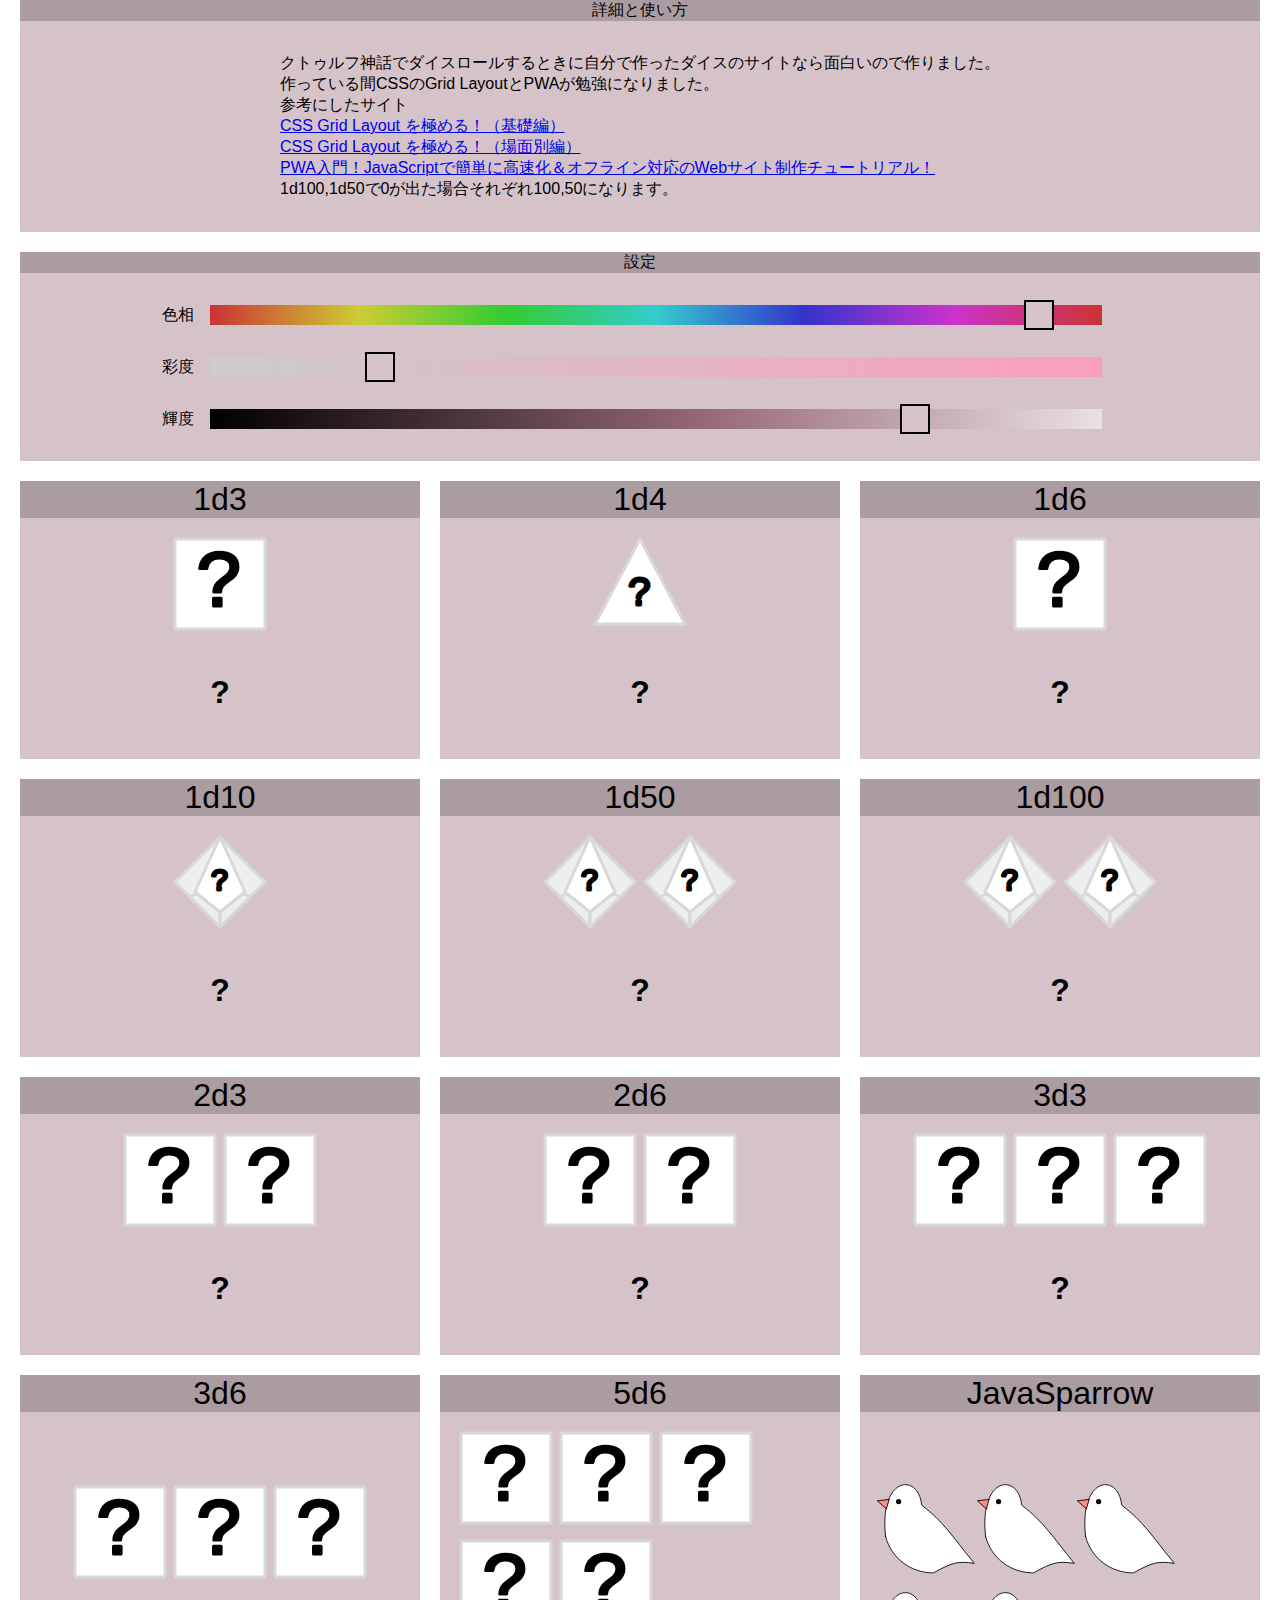
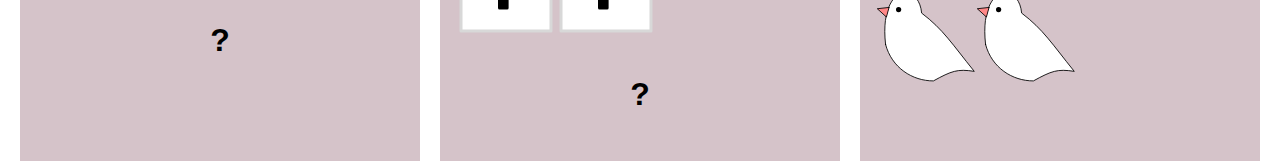
==== js/dice/index.html @ 16615338 "PWA対応Ver.1.5(テーマカラーを設定)" ====
﻿<!DOCTYPE html><html lang="ja"><head><meta charset="utf-8"><meta name="viewport" content="width=device-width,initial-scale=1"><link rel="manifest" href="./manifest.json"><meta name="mobile-web-app-capable" content="yes"><meta name="apple-mobile-web-app-capable" content="yes"><link rel="apple-touch-icon" href="./images/image192x192.png"><link rel="icon" type="image/png" href="./images/image512x512.png"><meta name="theme-color" content="#d5c3c9"><link href="./splashscreens/iphone5_splash.png" media="(device-width: 320px) and (device-height: 568px) and (-webkit-device-pixel-ratio: 2)" rel="apple-touch-startup-image" /><link href="./splashscreens/iphone6_splash.png" media="(device-width: 375px) and (device-height: 667px) and (-webkit-device-pixel-ratio: 2)" rel="apple-touch-startup-image" /><link href="./splashscreens/iphoneplus_splash.png" media="(device-width: 621px) and (device-height: 1104px) and (-webkit-device-pixel-ratio: 3)" rel="apple-touch-startup-image" /><link href="./splashscreens/iphonex_splash.png" media="(device-width: 375px) and (device-height: 812px) and (-webkit-device-pixel-ratio: 3)" rel="apple-touch-startup-image" /><link href="./splashscreens/iphonexr_splash.png" media="(device-width: 414px) and (device-height: 896px) and (-webkit-device-pixel-ratio: 2)" rel="apple-touch-startup-image" /><link href="./splashscreens/iphonexsmax_splash.png" media="(device-width: 414px) and (device-height: 896px) and (-webkit-device-pixel-ratio: 3)" rel="apple-touch-startup-image" /><link href="./splashscreens/ipad_splash.png" media="(device-width: 768px) and (device-height: 1024px) and (-webkit-device-pixel-ratio: 2)" rel="apple-touch-startup-image" /><link href="./splashscreens/ipadpro1_splash.png" media="(device-width: 834px) and (device-height: 1112px) and (-webkit-device-pixel-ratio: 2)" rel="apple-touch-startup-image" /><link href="./splashscreens/ipadpro3_splash.png" media="(device-width: 834px) and (device-height: 1194px) and (-webkit-device-pixel-ratio: 2)" rel="apple-touch-startup-image" /><link href="./splashscreens/ipadpro2_splash.png" media="(device-width: 1024px) and (device-height: 1366px) and (-webkit-device-pixel-ratio: 2)" rel="apple-touch-startup-image" /><meta name="description" content="クトゥルフ神話で自分も使っている超シンプルなダイスロールのできるサイトです。"><title>超シンプル！クトゥルフ神話に使えるダイスロールサイト</title><link rel="stylesheet" type="text/css" href="main.css"></head><body style="margin:0;font-family:'メイリオ','Meiryo','ＭＳ ゴシック','Hiragino Kaku Gothic ProN','ヒラギノ角ゴ ProN W3',sans-serif;"><div id="container"><div class="diceItem" style="grid-column:1 / -1;font-size:1rem;"><div class="diceTitle">詳細と使い方</div><div class="diceBody"><p>クトゥルフ神話でダイスロールするときに自分で作ったダイスのサイトなら面白いので作りました。<br>作っている間CSSのGrid LayoutとPWAが勉強になりました。<br>参考にしたサイト<br><a href="http://qiita.com/kura07/items/e633b35e33e43240d363">CSS Grid Layout を極める！（基礎編）</a><br><a href="http://qiita.com/kura07/items/486c19045aab8090d6d9" id="reference-467a36eae4ed433e4fc1">CSS Grid Layout を極める！（場面別編）</a><br><a href="https://paiza.hatenablog.com/entry/2018/08/29/PWA%E5%85%A5%E9%96%80%EF%BC%81JavaScript%E3%81%A7%E7%B0%A1%E5%8D%98%E3%81%AB%E9%AB%98%E9%80%9F%E5%8C%96%EF%BC%86%E3%82%AA%E3%83%95%E3%83%A9%E3%82%A4%E3%83%B3%E5%AF%BE%E5%BF%9C%E3%81%AEWeb%E3%82%B5">PWA入門！JavaScriptで簡単に高速化＆オフライン対応のWebサイト制作チュートリアル！</a><br>1d100,1d50で0が出た場合それぞれ100,50になります。</p></div></div><div class="diceItem settings" style="grid-column:1 / -1;font-size:1rem;"><div class="diceTitle">設定</div><div class="diceBody settingBody"><div class="colorset"><label for="colorHInput">色相</label><input type="range" id="colorHInput" style="background:linear-gradient(to right,hsl(0,60%,50%),hsl(60,60%,50%),hsl(120,60%,50%),hsl(180,60%,50%),hsl(240,60%,50%),hsl(300,60%,50%),hsl(360,60%,50%));" min="0" max="360"></div><div class="colorset"><label for="colorSInput">彩度</label><input type="range" id="colorSInput" min="0" max="100"></div><div class="colorset"><label for="colorLInput">輝度</label><input type="range" id="colorLInput" min="0" max="100"></div></div></div><div class="diceItem" data-range="1 to  6 / 1 to 3 * 1" data-method="add" data-name="1d3"><div class="diceTitle"></div><div class="diceBody"></div></div><div class="diceItem" data-range="1 to  4 / 1 to 4 * 1" data-method="add" data-name="1d4"><div class="diceTitle"></div><div class="diceBody"></div></div><div class="diceItem" data-range="1 to  6 / 1 to 6 * 1" data-method="add" data-name="1d6"><div class="diceTitle"></div><div class="diceBody"></div></div><div class="diceItem" data-range="0 to 20 / 0 to 9 * 1" data-method="add" data-name="1d10"><div class="diceTitle"></div><div class="diceBody"></div></div><div class="diceItem" data-range="0 to 20 / 0 to 4 * 1 + 0 to 20 / 0 to 9 * 1" data-method="dec" data-name="1d50"><div class="diceTitle"></div><div class="diceBody"></div></div><div class="diceItem" data-range="0 to 20 / 0 to 9 * 2" data-method="dec" data-name="1d100"><div class="diceTitle"></div><div class="diceBody"></div></div><div class="diceItem" data-range="1 to  6 / 1 to 3 * 2" data-method="add" data-name="2d3"><div class="diceTitle"></div><div class="diceBody"></div></div><div class="diceItem" data-range="1 to  6 / 1 to 6 * 2" data-method="add" data-name="2d6"><div class="diceTitle"></div><div class="diceBody"></div></div><div class="diceItem" data-range="1 to  6 / 1 to 3 * 3" data-method="add" data-name="3d3"><div class="diceTitle"></div><div class="diceBody"></div></div><div class="diceItem" data-range="1 to  6 / 1 to 6 * 3" data-method="add" data-name="3d6"><div class="diceTitle"></div><div class="diceBody"></div></div><div class="diceItem" data-range="1 to  6 / 1 to 6 * 5" data-method="add" data-name="5d6"><div class="diceTitle"></div><div class="diceBody"></div></div><div class="diceItem" id="diceJavaSparrow"><div class="diceTitle"></div><div class="diceBody"></div></div></div><audio id="DiceSound" preload="none" style="display:none;" src="diceAudio.mp3"></audio><script src="main.js" defer></script><script>if("serviceWorker" in navigator){navigator.serviceWorker.register("./sw.js");};</script></body></html>
---- js/dice/main.css ----
/*main_backup.css*/::-webkit-scrollbar{display:none}#container{display:grid;grid-template-columns:repeat(auto-fit,400px);grid-gap:20px;justify-content:center}svg{user-select:none;width:100px;height:100px}@media screen and (max-width:480px){#container{grid-template-columns:repeat(auto-fit,calc(100vw - 10px))}svg{width:70px;height:70px}}.diceItem{position:relative;display:flex;align-items:center;flex-direction:column;font-size:2rem;background:var(--bgcolor)}.diceTitle{width:100%;text-align:center;background:rgba(0,0,0,.2)}.diceBody{margin:auto 0 auto 0;padding:1rem}.diceResult{font-size:2rem;font-weight:700;text-align:center}.settingBody{display:flex;width:90%;align-items:stretch;flex-direction:column}.colorset{display:flex;align-items:center;justify-content:center}input[type=range]{-webkit-appearance:none;appearance:none;width:80%;height:20px;margin:1rem}input[type=range]::-webkit-slider-thumb{-webkit-appearance:none;appearance:none;width:30px;height:30px;border:2px solid #000;background:var(--bgcolor)}
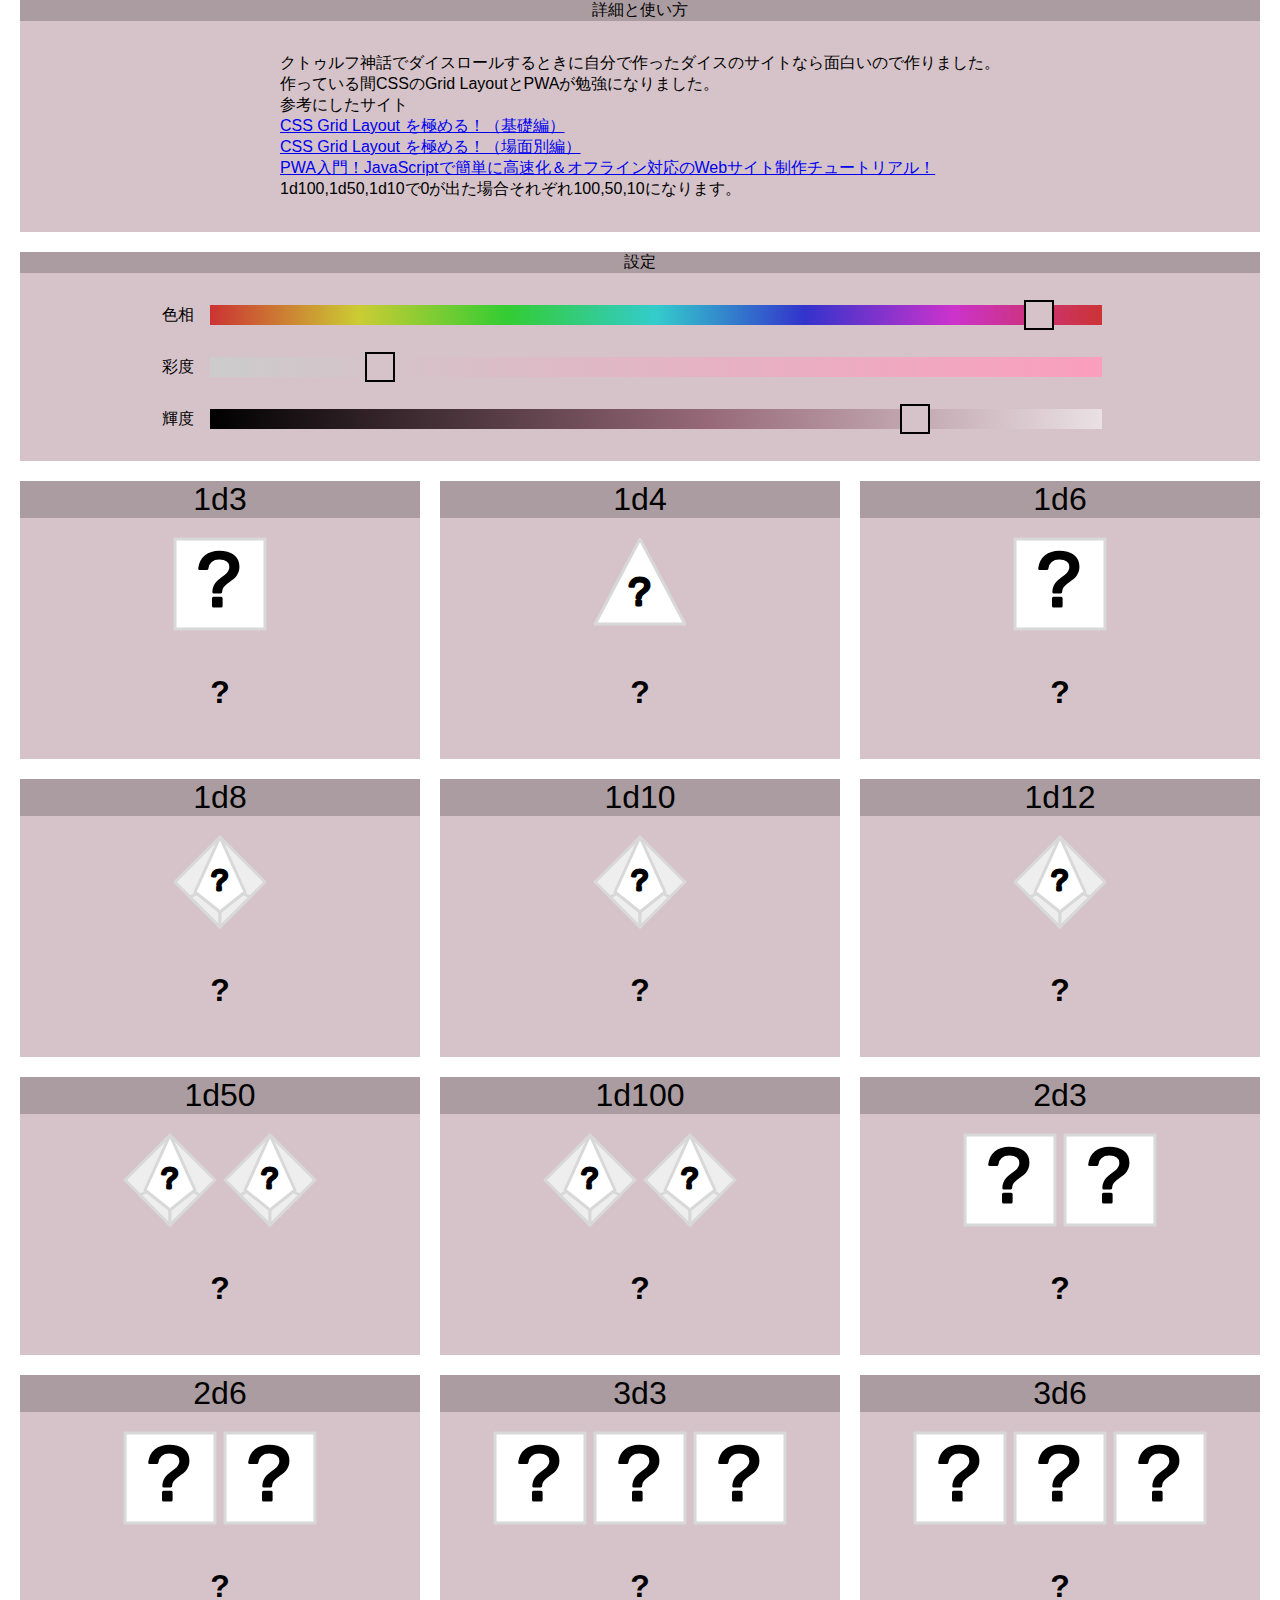
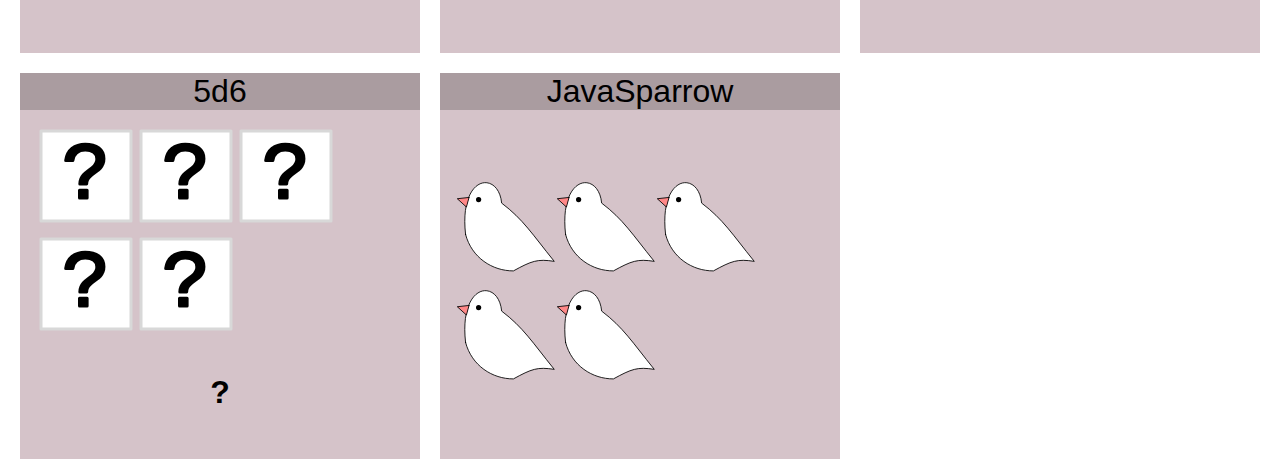
==== commit dd814d79: "PWA対応Ver.1.6(1d10を変更 1d8 1d12を追加)" ====
--- a/js/dice/index.html
+++ b/js/dice/index.html
@@ -1 +1 @@
-﻿<!DOCTYPE html><html lang="ja"><head><meta charset="utf-8"><meta name="viewport" content="width=device-width,initial-scale=1"><link rel="manifest" href="./manifest.json"><meta name="mobile-web-app-capable" content="yes"><meta name="apple-mobile-web-app-capable" content="yes"><link rel="apple-touch-icon" href="./images/image192x192.png"><link rel="icon" type="image/png" href="./images/image512x512.png"><meta name="theme-color" content="#d5c3c9"><link href="./splashscreens/iphone5_splash.png" media="(device-width: 320px) and (device-height: 568px) and (-webkit-device-pixel-ratio: 2)" rel="apple-touch-startup-image" /><link href="./splashscreens/iphone6_splash.png" media="(device-width: 375px) and (device-height: 667px) and (-webkit-device-pixel-ratio: 2)" rel="apple-touch-startup-image" /><link href="./splashscreens/iphoneplus_splash.png" media="(device-width: 621px) and (device-height: 1104px) and (-webkit-device-pixel-ratio: 3)" rel="apple-touch-startup-image" /><link href="./splashscreens/iphonex_splash.png" media="(device-width: 375px) and (device-height: 812px) and (-webkit-device-pixel-ratio: 3)" rel="apple-touch-startup-image" /><link href="./splashscreens/iphonexr_splash.png" media="(device-width: 414px) and (device-height: 896px) and (-webkit-device-pixel-ratio: 2)" rel="apple-touch-startup-image" /><link href="./splashscreens/iphonexsmax_splash.png" media="(device-width: 414px) and (device-height: 896px) and (-webkit-device-pixel-ratio: 3)" rel="apple-touch-startup-image" /><link href="./splashscreens/ipad_splash.png" media="(device-width: 768px) and (device-height: 1024px) and (-webkit-device-pixel-ratio: 2)" rel="apple-touch-startup-image" /><link href="./splashscreens/ipadpro1_splash.png" media="(device-width: 834px) and (device-height: 1112px) and (-webkit-device-pixel-ratio: 2)" rel="apple-touch-startup-image" /><link href="./splashscreens/ipadpro3_splash.png" media="(device-width: 834px) and (device-height: 1194px) and (-webkit-device-pixel-ratio: 2)" rel="apple-touch-startup-image" /><link href="./splashscreens/ipadpro2_splash.png" media="(device-width: 1024px) and (device-height: 1366px) and (-webkit-device-pixel-ratio: 2)" rel="apple-touch-startup-image" /><meta name="description" content="クトゥルフ神話で自分も使っている超シンプルなダイスロールのできるサイトです。"><title>超シンプル！クトゥルフ神話に使えるダイスロールサイト</title><link rel="stylesheet" type="text/css" href="main.css"></head><body style="margin:0;font-family:'メイリオ','Meiryo','ＭＳ ゴシック','Hiragino Kaku Gothic ProN','ヒラギノ角ゴ ProN W3',sans-serif;"><div id="container"><div class="diceItem" style="grid-column:1 / -1;font-size:1rem;"><div class="diceTitle">詳細と使い方</div><div class="diceBody"><p>クトゥルフ神話でダイスロールするときに自分で作ったダイスのサイトなら面白いので作りました。<br>作っている間CSSのGrid LayoutとPWAが勉強になりました。<br>参考にしたサイト<br><a href="http://qiita.com/kura07/items/e633b35e33e43240d363">CSS Grid Layout を極める！（基礎編）</a><br><a href="http://qiita.com/kura07/items/486c19045aab8090d6d9" id="reference-467a36eae4ed433e4fc1">CSS Grid Layout を極める！（場面別編）</a><br><a href="https://paiza.hatenablog.com/entry/2018/08/29/PWA%E5%85%A5%E9%96%80%EF%BC%81JavaScript%E3%81%A7%E7%B0%A1%E5%8D%98%E3%81%AB%E9%AB%98%E9%80%9F%E5%8C%96%EF%BC%86%E3%82%AA%E3%83%95%E3%83%A9%E3%82%A4%E3%83%B3%E5%AF%BE%E5%BF%9C%E3%81%AEWeb%E3%82%B5">PWA入門！JavaScriptで簡単に高速化＆オフライン対応のWebサイト制作チュートリアル！</a><br>1d100,1d50で0が出た場合それぞれ100,50になります。</p></div></div><div class="diceItem settings" style="grid-column:1 / -1;font-size:1rem;"><div class="diceTitle">設定</div><div class="diceBody settingBody"><div class="colorset"><label for="colorHInput">色相</label><input type="range" id="colorHInput" style="background:linear-gradient(to right,hsl(0,60%,50%),hsl(60,60%,50%),hsl(120,60%,50%),hsl(180,60%,50%),hsl(240,60%,50%),hsl(300,60%,50%),hsl(360,60%,50%));" min="0" max="360"></div><div class="colorset"><label for="colorSInput">彩度</label><input type="range" id="colorSInput" min="0" max="100"></div><div class="colorset"><label for="colorLInput">輝度</label><input type="range" id="colorLInput" min="0" max="100"></div></div></div><div class="diceItem" data-range="1 to  6 / 1 to 3 * 1" data-method="add" data-name="1d3"><div class="diceTitle"></div><div class="diceBody"></div></div><div class="diceItem" data-range="1 to  4 / 1 to 4 * 1" data-method="add" data-name="1d4"><div class="diceTitle"></div><div class="diceBody"></div></div><div class="diceItem" data-range="1 to  6 / 1 to 6 * 1" data-method="add" data-name="1d6"><div class="diceTitle"></div><div class="diceBody"></div></div><div class="diceItem" data-range="0 to 20 / 0 to 9 * 1" data-method="add" data-name="1d10"><div class="diceTitle"></div><div class="diceBody"></div></div><div class="diceItem" data-range="0 to 20 / 0 to 4 * 1 + 0 to 20 / 0 to 9 * 1" data-method="dec" data-name="1d50"><div class="diceTitle"></div><div class="diceBody"></div></div><div class="diceItem" data-range="0 to 20 / 0 to 9 * 2" data-method="dec" data-name="1d100"><div class="diceTitle"></div><div class="diceBody"></div></div><div class="diceItem" data-range="1 to  6 / 1 to 3 * 2" data-method="add" data-name="2d3"><div class="diceTitle"></div><div class="diceBody"></div></div><div class="diceItem" data-range="1 to  6 / 1 to 6 * 2" data-method="add" data-name="2d6"><div class="diceTitle"></div><div class="diceBody"></div></div><div class="diceItem" data-range="1 to  6 / 1 to 3 * 3" data-method="add" data-name="3d3"><div class="diceTitle"></div><div class="diceBody"></div></div><div class="diceItem" data-range="1 to  6 / 1 to 6 * 3" data-method="add" data-name="3d6"><div class="diceTitle"></div><div class="diceBody"></div></div><div class="diceItem" data-range="1 to  6 / 1 to 6 * 5" data-method="add" data-name="5d6"><div class="diceTitle"></div><div class="diceBody"></div></div><div class="diceItem" id="diceJavaSparrow"><div class="diceTitle"></div><div class="diceBody"></div></div></div><audio id="DiceSound" preload="none" style="display:none;" src="diceAudio.mp3"></audio><script src="main.js" defer></script><script>if("serviceWorker" in navigator){navigator.serviceWorker.register("./sw.js");};</script></body></html>+﻿<!DOCTYPE html><html lang="ja"><head><meta charset="utf-8"><meta name="viewport" content="width=device-width,initial-scale=1"><link rel="manifest" href="./manifest.json"><meta name="mobile-web-app-capable" content="yes"><meta name="apple-mobile-web-app-capable" content="yes"><link rel="apple-touch-icon" href="./images/image192x192.png"><link rel="icon" type="image/png" href="./images/image512x512.png"><meta name="theme-color" content="#d5c3c9"><link href="./splashscreens/iphone5_splash.png" media="(device-width: 320px) and (device-height: 568px) and (-webkit-device-pixel-ratio: 2)" rel="apple-touch-startup-image" /><link href="./splashscreens/iphone6_splash.png" media="(device-width: 375px) and (device-height: 667px) and (-webkit-device-pixel-ratio: 2)" rel="apple-touch-startup-image" /><link href="./splashscreens/iphoneplus_splash.png" media="(device-width: 621px) and (device-height: 1104px) and (-webkit-device-pixel-ratio: 3)" rel="apple-touch-startup-image" /><link href="./splashscreens/iphonex_splash.png" media="(device-width: 375px) and (device-height: 812px) and (-webkit-device-pixel-ratio: 3)" rel="apple-touch-startup-image" /><link href="./splashscreens/iphonexr_splash.png" media="(device-width: 414px) and (device-height: 896px) and (-webkit-device-pixel-ratio: 2)" rel="apple-touch-startup-image" /><link href="./splashscreens/iphonexsmax_splash.png" media="(device-width: 414px) and (device-height: 896px) and (-webkit-device-pixel-ratio: 3)" rel="apple-touch-startup-image" /><link href="./splashscreens/ipad_splash.png" media="(device-width: 768px) and (device-height: 1024px) and (-webkit-device-pixel-ratio: 2)" rel="apple-touch-startup-image" /><link href="./splashscreens/ipadpro1_splash.png" media="(device-width: 834px) and (device-height: 1112px) and (-webkit-device-pixel-ratio: 2)" rel="apple-touch-startup-image" /><link href="./splashscreens/ipadpro3_splash.png" media="(device-width: 834px) and (device-height: 1194px) and (-webkit-device-pixel-ratio: 2)" rel="apple-touch-startup-image" /><link href="./splashscreens/ipadpro2_splash.png" media="(device-width: 1024px) and (device-height: 1366px) and (-webkit-device-pixel-ratio: 2)" rel="apple-touch-startup-image" /><meta name="description" content="クトゥルフ神話で自分も使っている超シンプルなダイスロールのできるサイトです。"><title>超シンプル！クトゥルフ神話に使えるダイスロールサイト</title><link rel="stylesheet" type="text/css" href="main.css"></head><body style="margin:0;font-family:'メイリオ','Meiryo','ＭＳ ゴシック','Hiragino Kaku Gothic ProN','ヒラギノ角ゴ ProN W3',sans-serif;"><div id="container"><div class="diceItem" style="grid-column:1 / -1;font-size:1rem;"><div class="diceTitle">詳細と使い方</div><div class="diceBody"><p>クトゥルフ神話でダイスロールするときに自分で作ったダイスのサイトなら面白いので作りました。<br>作っている間CSSのGrid LayoutとPWAが勉強になりました。<br>参考にしたサイト<br><a href="http://qiita.com/kura07/items/e633b35e33e43240d363">CSS Grid Layout を極める！（基礎編）</a><br><a href="http://qiita.com/kura07/items/486c19045aab8090d6d9" id="reference-467a36eae4ed433e4fc1">CSS Grid Layout を極める！（場面別編）</a><br><a href="https://paiza.hatenablog.com/entry/2018/08/29/PWA%E5%85%A5%E9%96%80%EF%BC%81JavaScript%E3%81%A7%E7%B0%A1%E5%8D%98%E3%81%AB%E9%AB%98%E9%80%9F%E5%8C%96%EF%BC%86%E3%82%AA%E3%83%95%E3%83%A9%E3%82%A4%E3%83%B3%E5%AF%BE%E5%BF%9C%E3%81%AEWeb%E3%82%B5">PWA入門！JavaScriptで簡単に高速化＆オフライン対応のWebサイト制作チュートリアル！</a><br>1d100,1d50,1d10で0が出た場合それぞれ100,50,10になります。</p></div></div><div class="diceItem settings" style="grid-column:1 / -1;font-size:1rem;"><div class="diceTitle">設定</div><div class="diceBody settingBody"><div class="colorset"><label for="colorHInput">色相</label><input type="range" id="colorHInput" style="background:linear-gradient(to right,hsl(0,60%,50%),hsl(60,60%,50%),hsl(120,60%,50%),hsl(180,60%,50%),hsl(240,60%,50%),hsl(300,60%,50%),hsl(360,60%,50%));" min="0" max="360"></div><div class="colorset"><label for="colorSInput">彩度</label><input type="range" id="colorSInput" min="0" max="100"></div><div class="colorset"><label for="colorLInput">輝度</label><input type="range" id="colorLInput" min="0" max="100"></div></div></div><div class="diceItem" data-range="1 to  6 / 1 to 3 * 1" data-method="add" data-name="1d3"><div class="diceTitle"></div><div class="diceBody"></div></div><div class="diceItem" data-range="1 to  4 / 1 to 4 * 1" data-method="add" data-name="1d4"><div class="diceTitle"></div><div class="diceBody"></div></div><div class="diceItem" data-range="1 to  6 / 1 to 6 * 1" data-method="add" data-name="1d6"><div class="diceTitle"></div><div class="diceBody"></div></div><div class="diceItem" data-range="0 to 20 / 1 to 8 * 1" data-method="add" data-name="1d8"><div class="diceTitle"></div><div class="diceBody"></div></div><div class="diceItem" data-range="0 to 20 / 0 to 9 * 1" data-method="dec" data-name="1d10"><div class="diceTitle"></div><div class="diceBody"></div></div><div class="diceItem" data-range="0 to 20 / 1 to 12 * 1" data-method="add" data-name="1d12"><div class="diceTitle"></div><div class="diceBody"></div></div><div class="diceItem" data-range="0 to 20 / 0 to 4 * 1 + 0 to 20 / 0 to 9 * 1" data-method="dec" data-name="1d50"><div class="diceTitle"></div><div class="diceBody"></div></div><div class="diceItem" data-range="0 to 20 / 0 to 9 * 2" data-method="dec" data-name="1d100"><div class="diceTitle"></div><div class="diceBody"></div></div><div class="diceItem" data-range="1 to  6 / 1 to 3 * 2" data-method="add" data-name="2d3"><div class="diceTitle"></div><div class="diceBody"></div></div><div class="diceItem" data-range="1 to  6 / 1 to 6 * 2" data-method="add" data-name="2d6"><div class="diceTitle"></div><div class="diceBody"></div></div><div class="diceItem" data-range="1 to  6 / 1 to 3 * 3" data-method="add" data-name="3d3"><div class="diceTitle"></div><div class="diceBody"></div></div><div class="diceItem" data-range="1 to  6 / 1 to 6 * 3" data-method="add" data-name="3d6"><div class="diceTitle"></div><div class="diceBody"></div></div><div class="diceItem" data-range="1 to  6 / 1 to 6 * 5" data-method="add" data-name="5d6"><div class="diceTitle"></div><div class="diceBody"></div></div><div class="diceItem" id="diceJavaSparrow"><div class="diceTitle"></div><div class="diceBody"></div></div></div><audio id="DiceSound" preload="none" style="display:none;" src="diceAudio.mp3"></audio><script src="main.js" defer></script><script>if("serviceWorker" in navigator){navigator.serviceWorker.register("./sw.js");};</script></body></html>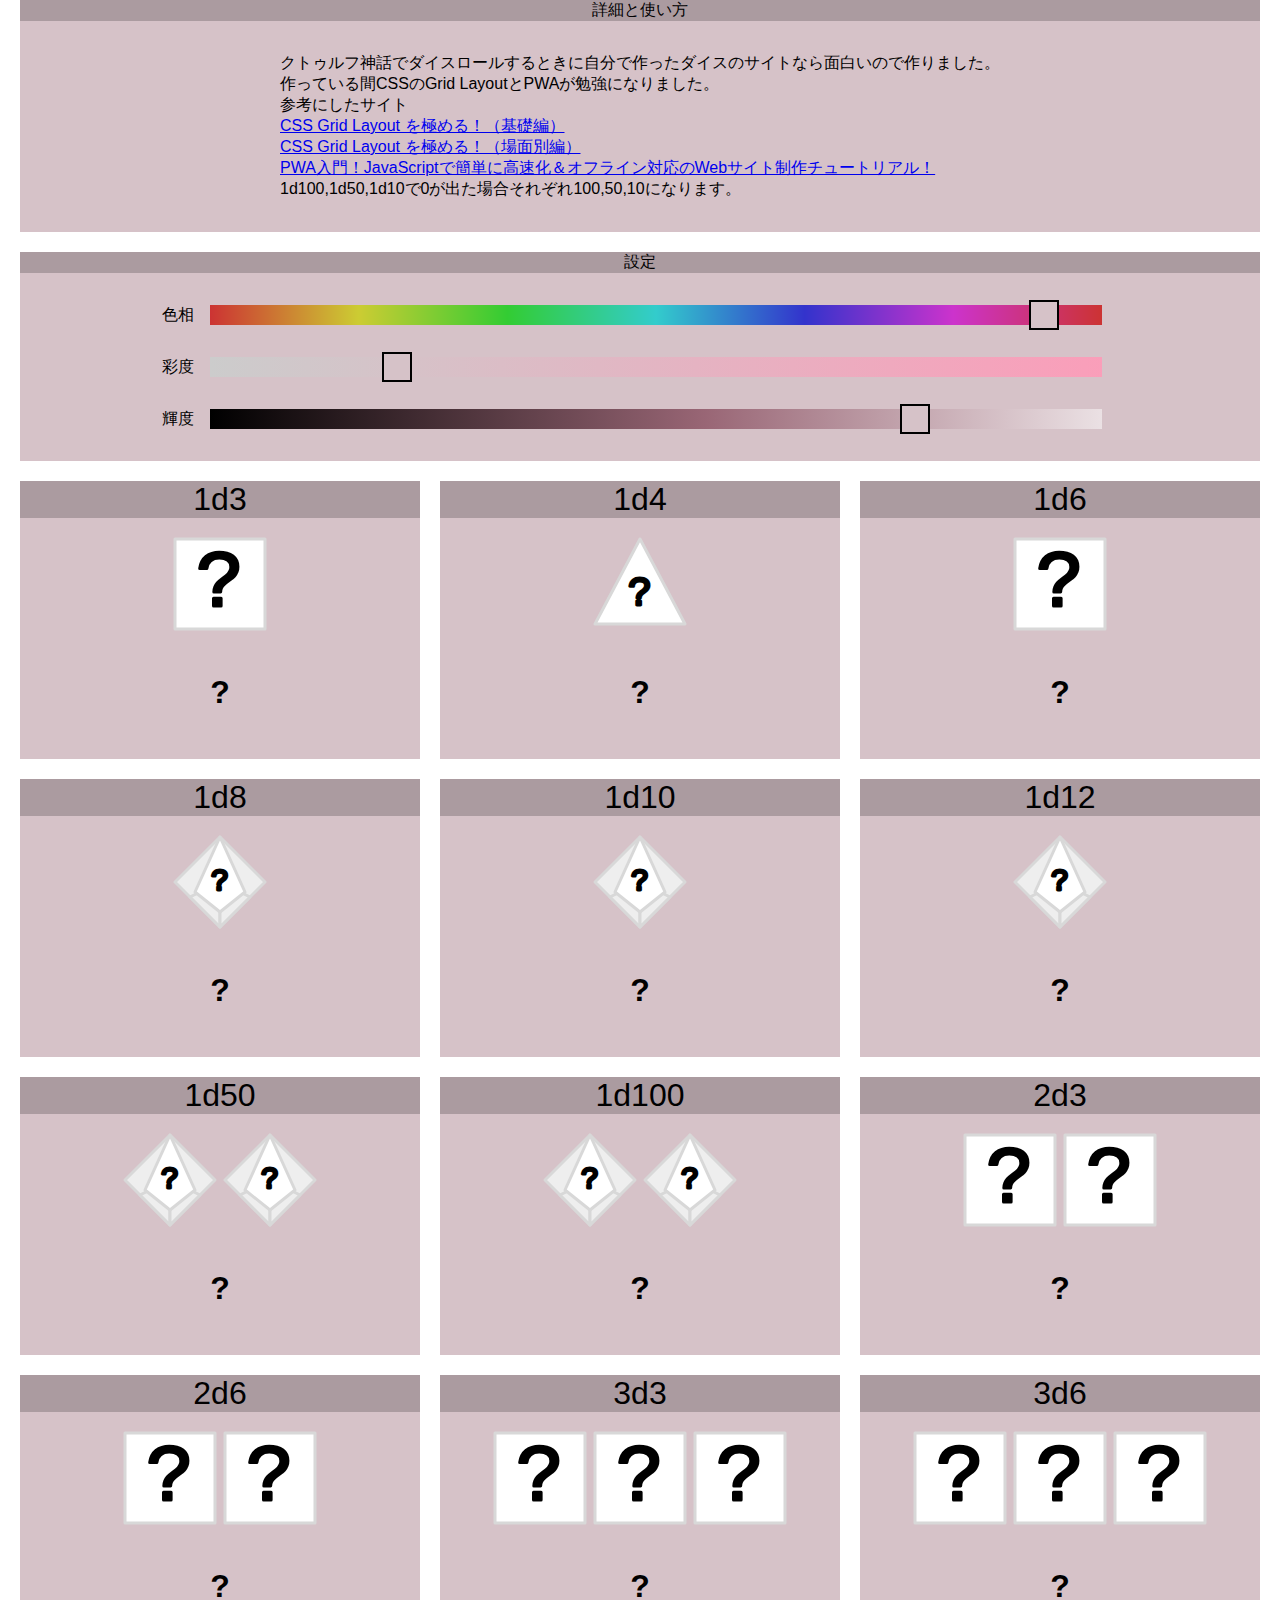
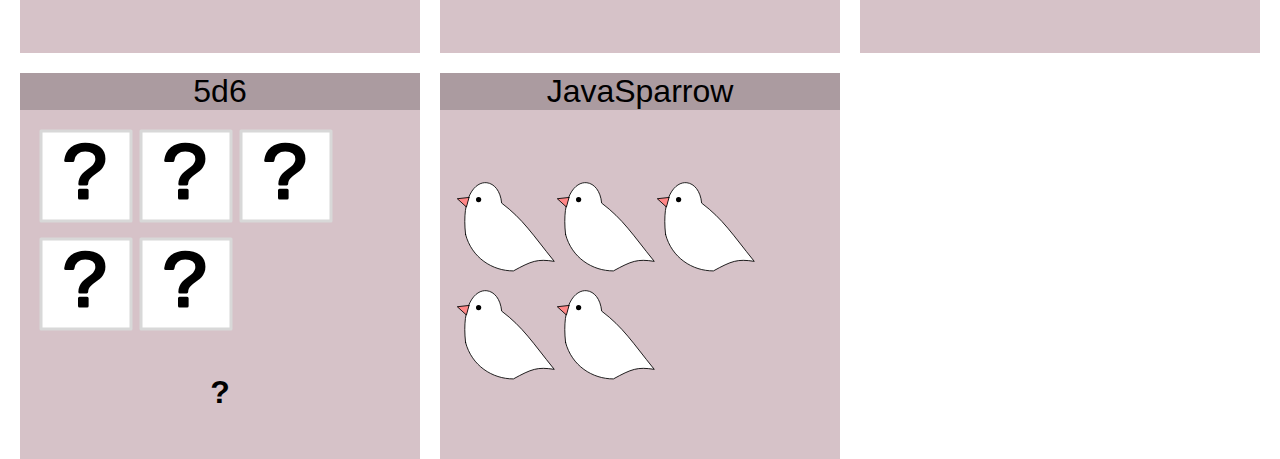
==== commit faf53069: "steps" ====
--- a/js/dice/index.html
+++ b/js/dice/index.html
@@ -1 +1 @@
-﻿<!DOCTYPE html><html lang="ja"><head><meta charset="utf-8"><meta name="viewport" content="width=device-width,initial-scale=1"><link rel="manifest" href="./manifest.json"><meta name="mobile-web-app-capable" content="yes"><meta name="apple-mobile-web-app-capable" content="yes"><link rel="apple-touch-icon" href="./images/image192x192.png"><link rel="icon" type="image/png" href="./images/image512x512.png"><meta name="theme-color" content="#d5c3c9"><link href="./splashscreens/iphone5_splash.png" media="(device-width: 320px) and (device-height: 568px) and (-webkit-device-pixel-ratio: 2)" rel="apple-touch-startup-image" /><link href="./splashscreens/iphone6_splash.png" media="(device-width: 375px) and (device-height: 667px) and (-webkit-device-pixel-ratio: 2)" rel="apple-touch-startup-image" /><link href="./splashscreens/iphoneplus_splash.png" media="(device-width: 621px) and (device-height: 1104px) and (-webkit-device-pixel-ratio: 3)" rel="apple-touch-startup-image" /><link href="./splashscreens/iphonex_splash.png" media="(device-width: 375px) and (device-height: 812px) and (-webkit-device-pixel-ratio: 3)" rel="apple-touch-startup-image" /><link href="./splashscreens/iphonexr_splash.png" media="(device-width: 414px) and (device-height: 896px) and (-webkit-device-pixel-ratio: 2)" rel="apple-touch-startup-image" /><link href="./splashscreens/iphonexsmax_splash.png" media="(device-width: 414px) and (device-height: 896px) and (-webkit-device-pixel-ratio: 3)" rel="apple-touch-startup-image" /><link href="./splashscreens/ipad_splash.png" media="(device-width: 768px) and (device-height: 1024px) and (-webkit-device-pixel-ratio: 2)" rel="apple-touch-startup-image" /><link href="./splashscreens/ipadpro1_splash.png" media="(device-width: 834px) and (device-height: 1112px) and (-webkit-device-pixel-ratio: 2)" rel="apple-touch-startup-image" /><link href="./splashscreens/ipadpro3_splash.png" media="(device-width: 834px) and (device-height: 1194px) and (-webkit-device-pixel-ratio: 2)" rel="apple-touch-startup-image" /><link href="./splashscreens/ipadpro2_splash.png" media="(device-width: 1024px) and (device-height: 1366px) and (-webkit-device-pixel-ratio: 2)" rel="apple-touch-startup-image" /><meta name="description" content="クトゥルフ神話で自分も使っている超シンプルなダイスロールのできるサイトです。"><title>超シンプル！クトゥルフ神話に使えるダイスロールサイト</title><link rel="stylesheet" type="text/css" href="main.css"></head><body style="margin:0;font-family:'メイリオ','Meiryo','ＭＳ ゴシック','Hiragino Kaku Gothic ProN','ヒラギノ角ゴ ProN W3',sans-serif;"><div id="container"><div class="diceItem" style="grid-column:1 / -1;font-size:1rem;"><div class="diceTitle">詳細と使い方</div><div class="diceBody"><p>クトゥルフ神話でダイスロールするときに自分で作ったダイスのサイトなら面白いので作りました。<br>作っている間CSSのGrid LayoutとPWAが勉強になりました。<br>参考にしたサイト<br><a href="http://qiita.com/kura07/items/e633b35e33e43240d363">CSS Grid Layout を極める！（基礎編）</a><br><a href="http://qiita.com/kura07/items/486c19045aab8090d6d9" id="reference-467a36eae4ed433e4fc1">CSS Grid Layout を極める！（場面別編）</a><br><a href="https://paiza.hatenablog.com/entry/2018/08/29/PWA%E5%85%A5%E9%96%80%EF%BC%81JavaScript%E3%81%A7%E7%B0%A1%E5%8D%98%E3%81%AB%E9%AB%98%E9%80%9F%E5%8C%96%EF%BC%86%E3%82%AA%E3%83%95%E3%83%A9%E3%82%A4%E3%83%B3%E5%AF%BE%E5%BF%9C%E3%81%AEWeb%E3%82%B5">PWA入門！JavaScriptで簡単に高速化＆オフライン対応のWebサイト制作チュートリアル！</a><br>1d100,1d50,1d10で0が出た場合それぞれ100,50,10になります。</p></div></div><div class="diceItem settings" style="grid-column:1 / -1;font-size:1rem;"><div class="diceTitle">設定</div><div class="diceBody settingBody"><div class="colorset"><label for="colorHInput">色相</label><input type="range" id="colorHInput" style="background:linear-gradient(to right,hsl(0,60%,50%),hsl(60,60%,50%),hsl(120,60%,50%),hsl(180,60%,50%),hsl(240,60%,50%),hsl(300,60%,50%),hsl(360,60%,50%));" min="0" max="360"></div><div class="colorset"><label for="colorSInput">彩度</label><input type="range" id="colorSInput" min="0" max="100"></div><div class="colorset"><label for="colorLInput">輝度</label><input type="range" id="colorLInput" min="0" max="100"></div></div></div><div class="diceItem" data-range="1 to  6 / 1 to 3 * 1" data-method="add" data-name="1d3"><div class="diceTitle"></div><div class="diceBody"></div></div><div class="diceItem" data-range="1 to  4 / 1 to 4 * 1" data-method="add" data-name="1d4"><div class="diceTitle"></div><div class="diceBody"></div></div><div class="diceItem" data-range="1 to  6 / 1 to 6 * 1" data-method="add" data-name="1d6"><div class="diceTitle"></div><div class="diceBody"></div></div><div class="diceItem" data-range="0 to 20 / 1 to 8 * 1" data-method="add" data-name="1d8"><div class="diceTitle"></div><div class="diceBody"></div></div><div class="diceItem" data-range="0 to 20 / 0 to 9 * 1" data-method="dec" data-name="1d10"><div class="diceTitle"></div><div class="diceBody"></div></div><div class="diceItem" data-range="0 to 20 / 1 to 12 * 1" data-method="add" data-name="1d12"><div class="diceTitle"></div><div class="diceBody"></div></div><div class="diceItem" data-range="0 to 20 / 0 to 4 * 1 + 0 to 20 / 0 to 9 * 1" data-method="dec" data-name="1d50"><div class="diceTitle"></div><div class="diceBody"></div></div><div class="diceItem" data-range="0 to 20 / 0 to 9 * 2" data-method="dec" data-name="1d100"><div class="diceTitle"></div><div class="diceBody"></div></div><div class="diceItem" data-range="1 to  6 / 1 to 3 * 2" data-method="add" data-name="2d3"><div class="diceTitle"></div><div class="diceBody"></div></div><div class="diceItem" data-range="1 to  6 / 1 to 6 * 2" data-method="add" data-name="2d6"><div class="diceTitle"></div><div class="diceBody"></div></div><div class="diceItem" data-range="1 to  6 / 1 to 3 * 3" data-method="add" data-name="3d3"><div class="diceTitle"></div><div class="diceBody"></div></div><div class="diceItem" data-range="1 to  6 / 1 to 6 * 3" data-method="add" data-name="3d6"><div class="diceTitle"></div><div class="diceBody"></div></div><div class="diceItem" data-range="1 to  6 / 1 to 6 * 5" data-method="add" data-name="5d6"><div class="diceTitle"></div><div class="diceBody"></div></div><div class="diceItem" id="diceJavaSparrow"><div class="diceTitle"></div><div class="diceBody"></div></div></div><audio id="DiceSound" preload="none" style="display:none;" src="diceAudio.mp3"></audio><script src="main.js" defer></script><script>if("serviceWorker" in navigator){navigator.serviceWorker.register("./sw.js");};</script></body></html>+﻿<!DOCTYPE html><html lang="ja"><head><meta charset="utf-8"><meta name="viewport" content="width=device-width,initial-scale=1"><title>超シンプル！クトゥルフ神話に使えるダイスロールサイト</title><link rel="stylesheet" href="main.css"><script src="main.js" defer></script><link rel="manifest" href="./manifest.json"><meta name="mobile-web-app-capable" content="yes"><meta name="apple-mobile-web-app-capable" content="yes"><link rel="apple-touch-icon" href="./images/image192x192.png"><link rel="icon" type="image/png" href="./images/image512x512.png"><meta name="theme-color" content="#d5c3c9"><link href="./splashscreens/iphone5_splash.png" media="(device-width: 320px) and (device-height: 568px) and (-webkit-device-pixel-ratio: 2)" rel="apple-touch-startup-image" /><link href="./splashscreens/iphone6_splash.png" media="(device-width: 375px) and (device-height: 667px) and (-webkit-device-pixel-ratio: 2)" rel="apple-touch-startup-image" /><link href="./splashscreens/iphoneplus_splash.png" media="(device-width: 621px) and (device-height: 1104px) and (-webkit-device-pixel-ratio: 3)" rel="apple-touch-startup-image" /><link href="./splashscreens/iphonex_splash.png" media="(device-width: 375px) and (device-height: 812px) and (-webkit-device-pixel-ratio: 3)" rel="apple-touch-startup-image" /><link href="./splashscreens/iphonexr_splash.png" media="(device-width: 414px) and (device-height: 896px) and (-webkit-device-pixel-ratio: 2)" rel="apple-touch-startup-image" /><link href="./splashscreens/iphonexsmax_splash.png" media="(device-width: 414px) and (device-height: 896px) and (-webkit-device-pixel-ratio: 3)" rel="apple-touch-startup-image" /><link href="./splashscreens/ipad_splash.png" media="(device-width: 768px) and (device-height: 1024px) and (-webkit-device-pixel-ratio: 2)" rel="apple-touch-startup-image" /><link href="./splashscreens/ipadpro1_splash.png" media="(device-width: 834px) and (device-height: 1112px) and (-webkit-device-pixel-ratio: 2)" rel="apple-touch-startup-image" /><link href="./splashscreens/ipadpro3_splash.png" media="(device-width: 834px) and (device-height: 1194px) and (-webkit-device-pixel-ratio: 2)" rel="apple-touch-startup-image" /><link href="./splashscreens/ipadpro2_splash.png" media="(device-width: 1024px) and (device-height: 1366px) and (-webkit-device-pixel-ratio: 2)" rel="apple-touch-startup-image" /><meta name="description" content="クトゥルフ神話で自分も使っている超シンプルなダイスロールのできるサイトです。"></head><body style="margin:0;font-family:'メイリオ','Meiryo','ＭＳ ゴシック','Hiragino Kaku Gothic ProN','ヒラギノ角ゴ ProN W3',sans-serif;"><div id="container"><div class="diceItem2" style="grid-column:1 / -1;font-size:1rem;"><div class="diceTitle">詳細と使い方</div><div class="diceBody"><p>クトゥルフ神話でダイスロールするときに自分で作ったダイスのサイトなら面白いので作りました。<br>作っている間CSSのGrid LayoutとPWAが勉強になりました。<br>参考にしたサイト<br><a href="http://qiita.com/kura07/items/e633b35e33e43240d363">CSS Grid Layout を極める！（基礎編）</a><br><a href="http://qiita.com/kura07/items/486c19045aab8090d6d9">CSS Grid Layout を極める！（場面別編）</a><br><a href="https://paiza.hatenablog.com/entry/2018/08/29/PWA%E5%85%A5%E9%96%80%EF%BC%81JavaScript%E3%81%A7%E7%B0%A1%E5%8D%98%E3%81%AB%E9%AB%98%E9%80%9F%E5%8C%96%EF%BC%86%E3%82%AA%E3%83%95%E3%83%A9%E3%82%A4%E3%83%B3%E5%AF%BE%E5%BF%9C%E3%81%AEWeb%E3%82%B5">PWA入門！JavaScriptで簡単に高速化＆オフライン対応のWebサイト制作チュートリアル！</a><br>1d100,1d50,1d10で0が出た場合それぞれ100,50,10になります。</p></div></div><div class="diceItem2 settings" style="grid-column:1 / -1;font-size:1rem;"><div class="diceTitle">設定</div><div class="diceBody settingBody"><div class="colorset"><label for="colorHInput">色相</label><input type="range" id="colorHInput" style="background:linear-gradient(to right,hsl(0,60%,50%),hsl(60,60%,50%),hsl(120,60%,50%),hsl(180,60%,50%),hsl(240,60%,50%),hsl(300,60%,50%),hsl(360,60%,50%));" min="0" max="360" step="18"></div><div class="colorset"><label for="colorSInput">彩度</label><input type="range" id="colorSInput" min="0" max="100" step="5"></div><div class="colorset"><label for="colorLInput">輝度</label><input type="range" id="colorLInput" min="0" max="100" step="5"></div></div></div><div class="diceItem" data-range="1 to  6 / 1 to 3 * 1" data-method="add" data-name="1d3"><div class="diceTitle"></div><div class="diceBody"></div></div><div class="diceItem" data-range="1 to  4 / 1 to 4 * 1" data-method="add" data-name="1d4"><div class="diceTitle"></div><div class="diceBody"></div></div><div class="diceItem" data-range="1 to  6 / 1 to 6 * 1" data-method="add" data-name="1d6"><div class="diceTitle"></div><div class="diceBody"></div></div><div class="diceItem" data-range="0 to 20 / 1 to 8 * 1" data-method="add" data-name="1d8"><div class="diceTitle"></div><div class="diceBody"></div></div><div class="diceItem" data-range="0 to 20 / 0 to 9 * 1" data-method="dec" data-name="1d10"><div class="diceTitle"></div><div class="diceBody"></div></div><div class="diceItem" data-range="0 to 20 / 1 to 12 * 1" data-method="add" data-name="1d12"><div class="diceTitle"></div><div class="diceBody"></div></div><div class="diceItem" data-range="0 to 20 / 0 to 4 * 1 + 0 to 20 / 0 to 9 * 1" data-method="dec" data-name="1d50"><div class="diceTitle"></div><div class="diceBody"></div></div><div class="diceItem" data-range="0 to 20 / 0 to 9 * 2" data-method="dec" data-name="1d100"><div class="diceTitle"></div><div class="diceBody"></div></div><div class="diceItem" data-range="1 to  6 / 1 to 3 * 2" data-method="add" data-name="2d3"><div class="diceTitle"></div><div class="diceBody"></div></div><div class="diceItem" data-range="1 to  6 / 1 to 6 * 2" data-method="add" data-name="2d6"><div class="diceTitle"></div><div class="diceBody"></div></div><div class="diceItem" data-range="1 to  6 / 1 to 3 * 3" data-method="add" data-name="3d3"><div class="diceTitle"></div><div class="diceBody"></div></div><div class="diceItem" data-range="1 to  6 / 1 to 6 * 3" data-method="add" data-name="3d6"><div class="diceTitle"></div><div class="diceBody"></div></div><div class="diceItem" data-range="1 to  6 / 1 to 6 * 5" data-method="add" data-name="5d6"><div class="diceTitle"></div><div class="diceBody"></div></div><div id="diceJavaSparrow"><div class="diceTitle"></div><div class="diceBody"></div></div></div><audio id="DiceSound" preload="none" style="display:none;" src="diceAudio.mp3"></audio><script>if("serviceWorker" in navigator){navigator.serviceWorker.register("./sw.js");};</script></body></html>--- a/js/dice/main.css
+++ b/js/dice/main.css
@@ -1 +1 @@
-/*main_backup.css*/::-webkit-scrollbar{display:none}#container{display:grid;grid-template-columns:repeat(auto-fit,400px);grid-gap:20px;justify-content:center}svg{user-select:none;width:100px;height:100px}@media screen and (max-width:480px){#container{grid-template-columns:repeat(auto-fit,calc(100vw - 10px))}svg{width:70px;height:70px}}.diceItem{position:relative;display:flex;align-items:center;flex-direction:column;font-size:2rem;background:var(--bgcolor)}.diceTitle{width:100%;text-align:center;background:rgba(0,0,0,.2)}.diceBody{margin:auto 0 auto 0;padding:1rem}.diceResult{font-size:2rem;font-weight:700;text-align:center}.settingBody{display:flex;width:90%;align-items:stretch;flex-direction:column}.colorset{display:flex;align-items:center;justify-content:center}input[type=range]{-webkit-appearance:none;appearance:none;width:80%;height:20px;margin:1rem}input[type=range]::-webkit-slider-thumb{-webkit-appearance:none;appearance:none;width:30px;height:30px;border:2px solid #000;background:var(--bgcolor)}+::-webkit-scrollbar{display:none}#container{display:grid;grid-template-columns:repeat(auto-fit,400px);grid-gap:20px;justify-content:center}svg{user-select:none;width:100px;height:100px}@media screen and (max-width:480px){#container{grid-template-columns:repeat(auto-fit,calc(100vw - 10px))}svg{width:70px;height:70px}}.diceItem,.diceItem2,#diceJavaSparrow{position:relative;display:flex;align-items:center;flex-direction:column;font-size:2rem;background:var(--bgcolor)}.diceTitle{width:100%;text-align:center;background:rgba(0,0,0,.2)}.diceBody{margin:auto 0 auto 0;padding:1rem}.diceResult{font-size:2rem;font-weight:700;text-align:center}.settingBody{display:flex;width:90%;align-items:stretch;flex-direction:column}.colorset{display:flex;align-items:center;justify-content:center}input[type=range]{-webkit-appearance:none;appearance:none;width:80%;height:20px;margin:1rem}input[type=range]::-webkit-slider-thumb{-webkit-appearance:none;appearance:none;width:30px;height:30px;border:2px solid #000;background:var(--bgcolor)}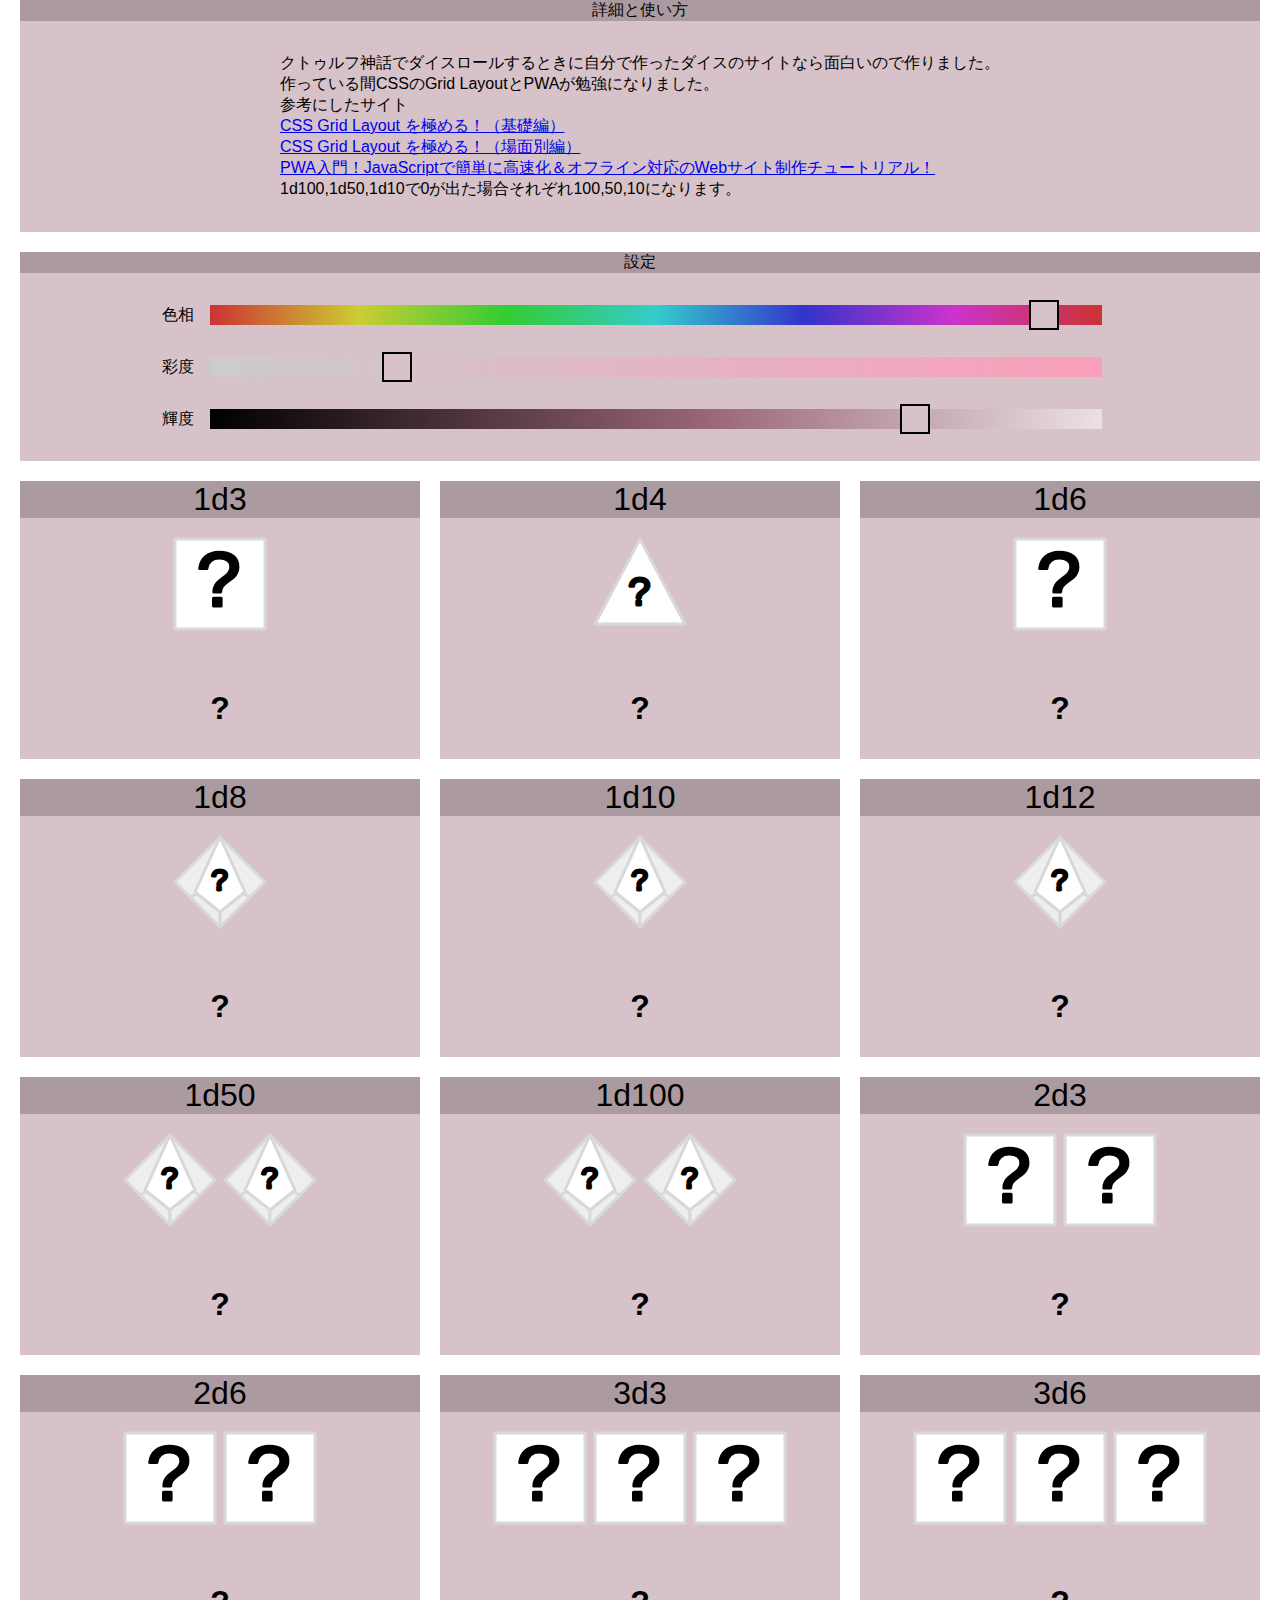
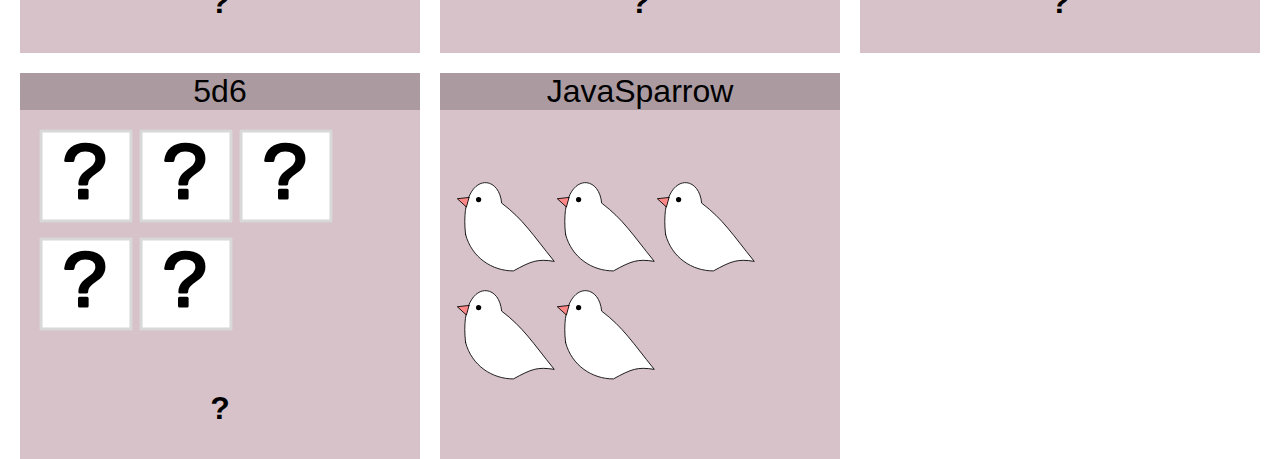
==== commit 0619653d: "Ver2.0(Templateタグを使ってDOMを作るようにした)" ====
--- a/js/dice/index.html
+++ b/js/dice/index.html
@@ -1 +1,52 @@
-﻿<!DOCTYPE html><html lang="ja"><head><meta charset="utf-8"><meta name="viewport" content="width=device-width,initial-scale=1"><title>超シンプル！クトゥルフ神話に使えるダイスロールサイト</title><link rel="stylesheet" href="main.css"><script src="main.js" defer></script><link rel="manifest" href="./manifest.json"><meta name="mobile-web-app-capable" content="yes"><meta name="apple-mobile-web-app-capable" content="yes"><link rel="apple-touch-icon" href="./images/image192x192.png"><link rel="icon" type="image/png" href="./images/image512x512.png"><meta name="theme-color" content="#d5c3c9"><link href="./splashscreens/iphone5_splash.png" media="(device-width: 320px) and (device-height: 568px) and (-webkit-device-pixel-ratio: 2)" rel="apple-touch-startup-image" /><link href="./splashscreens/iphone6_splash.png" media="(device-width: 375px) and (device-height: 667px) and (-webkit-device-pixel-ratio: 2)" rel="apple-touch-startup-image" /><link href="./splashscreens/iphoneplus_splash.png" media="(device-width: 621px) and (device-height: 1104px) and (-webkit-device-pixel-ratio: 3)" rel="apple-touch-startup-image" /><link href="./splashscreens/iphonex_splash.png" media="(device-width: 375px) and (device-height: 812px) and (-webkit-device-pixel-ratio: 3)" rel="apple-touch-startup-image" /><link href="./splashscreens/iphonexr_splash.png" media="(device-width: 414px) and (device-height: 896px) and (-webkit-device-pixel-ratio: 2)" rel="apple-touch-startup-image" /><link href="./splashscreens/iphonexsmax_splash.png" media="(device-width: 414px) and (device-height: 896px) and (-webkit-device-pixel-ratio: 3)" rel="apple-touch-startup-image" /><link href="./splashscreens/ipad_splash.png" media="(device-width: 768px) and (device-height: 1024px) and (-webkit-device-pixel-ratio: 2)" rel="apple-touch-startup-image" /><link href="./splashscreens/ipadpro1_splash.png" media="(device-width: 834px) and (device-height: 1112px) and (-webkit-device-pixel-ratio: 2)" rel="apple-touch-startup-image" /><link href="./splashscreens/ipadpro3_splash.png" media="(device-width: 834px) and (device-height: 1194px) and (-webkit-device-pixel-ratio: 2)" rel="apple-touch-startup-image" /><link href="./splashscreens/ipadpro2_splash.png" media="(device-width: 1024px) and (device-height: 1366px) and (-webkit-device-pixel-ratio: 2)" rel="apple-touch-startup-image" /><meta name="description" content="クトゥルフ神話で自分も使っている超シンプルなダイスロールのできるサイトです。"></head><body style="margin:0;font-family:'メイリオ','Meiryo','ＭＳ ゴシック','Hiragino Kaku Gothic ProN','ヒラギノ角ゴ ProN W3',sans-serif;"><div id="container"><div class="diceItem2" style="grid-column:1 / -1;font-size:1rem;"><div class="diceTitle">詳細と使い方</div><div class="diceBody"><p>クトゥルフ神話でダイスロールするときに自分で作ったダイスのサイトなら面白いので作りました。<br>作っている間CSSのGrid LayoutとPWAが勉強になりました。<br>参考にしたサイト<br><a href="http://qiita.com/kura07/items/e633b35e33e43240d363">CSS Grid Layout を極める！（基礎編）</a><br><a href="http://qiita.com/kura07/items/486c19045aab8090d6d9">CSS Grid Layout を極める！（場面別編）</a><br><a href="https://paiza.hatenablog.com/entry/2018/08/29/PWA%E5%85%A5%E9%96%80%EF%BC%81JavaScript%E3%81%A7%E7%B0%A1%E5%8D%98%E3%81%AB%E9%AB%98%E9%80%9F%E5%8C%96%EF%BC%86%E3%82%AA%E3%83%95%E3%83%A9%E3%82%A4%E3%83%B3%E5%AF%BE%E5%BF%9C%E3%81%AEWeb%E3%82%B5">PWA入門！JavaScriptで簡単に高速化＆オフライン対応のWebサイト制作チュートリアル！</a><br>1d100,1d50,1d10で0が出た場合それぞれ100,50,10になります。</p></div></div><div class="diceItem2 settings" style="grid-column:1 / -1;font-size:1rem;"><div class="diceTitle">設定</div><div class="diceBody settingBody"><div class="colorset"><label for="colorHInput">色相</label><input type="range" id="colorHInput" style="background:linear-gradient(to right,hsl(0,60%,50%),hsl(60,60%,50%),hsl(120,60%,50%),hsl(180,60%,50%),hsl(240,60%,50%),hsl(300,60%,50%),hsl(360,60%,50%));" min="0" max="360" step="18"></div><div class="colorset"><label for="colorSInput">彩度</label><input type="range" id="colorSInput" min="0" max="100" step="5"></div><div class="colorset"><label for="colorLInput">輝度</label><input type="range" id="colorLInput" min="0" max="100" step="5"></div></div></div><div class="diceItem" data-range="1 to  6 / 1 to 3 * 1" data-method="add" data-name="1d3"><div class="diceTitle"></div><div class="diceBody"></div></div><div class="diceItem" data-range="1 to  4 / 1 to 4 * 1" data-method="add" data-name="1d4"><div class="diceTitle"></div><div class="diceBody"></div></div><div class="diceItem" data-range="1 to  6 / 1 to 6 * 1" data-method="add" data-name="1d6"><div class="diceTitle"></div><div class="diceBody"></div></div><div class="diceItem" data-range="0 to 20 / 1 to 8 * 1" data-method="add" data-name="1d8"><div class="diceTitle"></div><div class="diceBody"></div></div><div class="diceItem" data-range="0 to 20 / 0 to 9 * 1" data-method="dec" data-name="1d10"><div class="diceTitle"></div><div class="diceBody"></div></div><div class="diceItem" data-range="0 to 20 / 1 to 12 * 1" data-method="add" data-name="1d12"><div class="diceTitle"></div><div class="diceBody"></div></div><div class="diceItem" data-range="0 to 20 / 0 to 4 * 1 + 0 to 20 / 0 to 9 * 1" data-method="dec" data-name="1d50"><div class="diceTitle"></div><div class="diceBody"></div></div><div class="diceItem" data-range="0 to 20 / 0 to 9 * 2" data-method="dec" data-name="1d100"><div class="diceTitle"></div><div class="diceBody"></div></div><div class="diceItem" data-range="1 to  6 / 1 to 3 * 2" data-method="add" data-name="2d3"><div class="diceTitle"></div><div class="diceBody"></div></div><div class="diceItem" data-range="1 to  6 / 1 to 6 * 2" data-method="add" data-name="2d6"><div class="diceTitle"></div><div class="diceBody"></div></div><div class="diceItem" data-range="1 to  6 / 1 to 3 * 3" data-method="add" data-name="3d3"><div class="diceTitle"></div><div class="diceBody"></div></div><div class="diceItem" data-range="1 to  6 / 1 to 6 * 3" data-method="add" data-name="3d6"><div class="diceTitle"></div><div class="diceBody"></div></div><div class="diceItem" data-range="1 to  6 / 1 to 6 * 5" data-method="add" data-name="5d6"><div class="diceTitle"></div><div class="diceBody"></div></div><div id="diceJavaSparrow"><div class="diceTitle"></div><div class="diceBody"></div></div></div><audio id="DiceSound" preload="none" style="display:none;" src="diceAudio.mp3"></audio><script>if("serviceWorker" in navigator){navigator.serviceWorker.register("./sw.js");};</script></body></html>+﻿<!DOCTYPE html>
+<html lang="ja">
+<head>
+    <meta charset="utf-8">
+    <meta name="viewport" content="width=device-width,initial-scale=1">
+    <title>超シンプル！クトゥルフ神話に使えるダイスロールサイト</title>
+    <link rel="stylesheet" href="main.css">
+    <script src="main.js" defer></script>
+    <meta name="description" content="クトゥルフ神話で自分も使っている超シンプルなダイスロールのできるサイトです。"><link rel="manifest" href="./manifest.json">
+    <meta name="mobile-web-app-capable" content="yes">
+    <meta name="apple-mobile-web-app-capable" content="yes">
+    <link rel="apple-touch-icon" href="./images/image192x192.png">
+    <link rel="icon" type="image/png" href="./images/image512x512.png">
+    <meta name="theme-color" content="#d5c3c9">
+    <link href="./splashscreens/iphone5_splash.png" media="(device-width: 320px) and (device-height: 568px) and (-webkit-device-pixel-ratio: 2)" rel="apple-touch-startup-image" />
+    <link href="./splashscreens/iphone6_splash.png" media="(device-width: 375px) and (device-height: 667px) and (-webkit-device-pixel-ratio: 2)" rel="apple-touch-startup-image" />
+    <link href="./splashscreens/iphoneplus_splash.png" media="(device-width: 621px) and (device-height: 1104px) and (-webkit-device-pixel-ratio: 3)" rel="apple-touch-startup-image" />
+    <link href="./splashscreens/iphonex_splash.png" media="(device-width: 375px) and (device-height: 812px) and (-webkit-device-pixel-ratio: 3)" rel="apple-touch-startup-image" />
+    <link href="./splashscreens/iphonexr_splash.png" media="(device-width: 414px) and (device-height: 896px) and (-webkit-device-pixel-ratio: 2)" rel="apple-touch-startup-image" />
+    <link href="./splashscreens/iphonexsmax_splash.png" media="(device-width: 414px) and (device-height: 896px) and (-webkit-device-pixel-ratio: 3)" rel="apple-touch-startup-image" />
+    <link href="./splashscreens/ipad_splash.png" media="(device-width: 768px) and (device-height: 1024px) and (-webkit-device-pixel-ratio: 2)" rel="apple-touch-startup-image" />
+    <link href="./splashscreens/ipadpro1_splash.png" media="(device-width: 834px) and (device-height: 1112px) and (-webkit-device-pixel-ratio: 2)" rel="apple-touch-startup-image" />
+    <link href="./splashscreens/ipadpro3_splash.png" media="(device-width: 834px) and (device-height: 1194px) and (-webkit-device-pixel-ratio: 2)" rel="apple-touch-startup-image" />
+    <link href="./splashscreens/ipadpro2_splash.png" media="(device-width: 1024px) and (device-height: 1366px) and (-webkit-device-pixel-ratio: 2)" rel="apple-touch-startup-image" />
+</head>
+<body style="margin:0;font-family:'メイリオ','Meiryo','ＭＳ ゴシック','Hiragino Kaku Gothic ProN','ヒラギノ角ゴ ProN W3',sans-serif;">
+    <template id="diceWindowTemplate">
+        <div class="diceTitle" style="width:100%;text-align:center;background:rgba(0,0,0,0.2);"></div>
+        <div class="diceBody" style="margin:auto 0 auto 0;padding:1rem;"></div>
+        <p class="diceResult" style="font-size:2rem;font-weight:bold;text-align:center;">?</p> 
+    </template>
+    <div id="container">
+        <div style="grid-column:1 / -1;font-size:1rem;position:relative;display:flex;align-items:center;flex-direction:column;background:var(--bgcolor);"><div style="width:100%;text-align:center;background:rgba(0,0,0,0.2);">詳細と使い方</div><div style="margin:auto 0 auto 0;padding:1rem;"><p>クトゥルフ神話でダイスロールするときに自分で作ったダイスのサイトなら面白いので作りました。<br>作っている間CSSのGrid LayoutとPWAが勉強になりました。<br>参考にしたサイト<br><a href="http://qiita.com/kura07/items/e633b35e33e43240d363">CSS Grid Layout を極める！（基礎編）</a><br><a href="http://qiita.com/kura07/items/486c19045aab8090d6d9">CSS Grid Layout を極める！（場面別編）</a><br><a href="https://paiza.hatenablog.com/entry/2018/08/29/PWA%E5%85%A5%E9%96%80%EF%BC%81JavaScript%E3%81%A7%E7%B0%A1%E5%8D%98%E3%81%AB%E9%AB%98%E9%80%9F%E5%8C%96%EF%BC%86%E3%82%AA%E3%83%95%E3%83%A9%E3%82%A4%E3%83%B3%E5%AF%BE%E5%BF%9C%E3%81%AEWeb%E3%82%B5">PWA入門！JavaScriptで簡単に高速化＆オフライン対応のWebサイト制作チュートリアル！</a><br>1d100,1d50,1d10で0が出た場合それぞれ100,50,10になります。</p></div></div>
+        <div style="grid-column:1 / -1;font-size:1rem;position:relative;display:flex;align-items:center;flex-direction:column;background:var(--bgcolor);"><div style="width:100%;text-align:center;background:rgba(0,0,0,0.2);">設定</div><div style="display:flex;width:90%;align-items:stretch;flex-direction:column;margin:auto 0 auto 0;padding:1rem;"><div style="display:flex;align-items:center;justify-content:center;"><label for="colorHInput">色相</label><input type="range" id="colorHInput" style="background:linear-gradient(to right,hsl(0,60%,50%),hsl(60,60%,50%),hsl(120,60%,50%),hsl(180,60%,50%),hsl(240,60%,50%),hsl(300,60%,50%),hsl(360,60%,50%));-webkit-appearance:none;appearance:none;width:80%;height:20px;margin:1rem;" min="0" max="360" step="18"></div><div style="display:flex;align-items:center;justify-content:center;"><label for="colorSInput">彩度</label><input type="range" id="colorSInput" style="-webkit-appearance:none;appearance:none;width:80%;height:20px;margin:1rem;" min="0" max="100" step="5"></div><div style="display:flex;align-items:center;justify-content:center;"><label for="colorLInput">輝度</label><input type="range" id="colorLInput" style="-webkit-appearance:none;appearance:none;width:80%;height:20px;margin:1rem;" min="0" max="100" step="5"></div></div></div>
+        <div class="diceItem" data-range="1 to  6 / 1 to 3 * 1" data-method="add" data-name="1d3"></div>
+        <div class="diceItem" data-range="1 to  4 / 1 to 4 * 1" data-method="add" data-name="1d4"></div>
+        <div class="diceItem" data-range="1 to  6 / 1 to 6 * 1" data-method="add" data-name="1d6"></div>
+        <div class="diceItem" data-range="0 to 20 / 1 to 8 * 1" data-method="add" data-name="1d8"></div>
+        <div class="diceItem" data-range="0 to 20 / 0 to 9 * 1" data-method="dec" data-name="1d10"></div>
+        <div class="diceItem" data-range="0 to 20 / 1 to 12 * 1" data-method="add" data-name="1d12"></div>
+        <div class="diceItem" data-range="0 to 20 / 0 to 4 * 1 + 0 to 20 / 0 to 9 * 1" data-method="dec" data-name="1d50"></div>
+        <div class="diceItem" data-range="0 to 20 / 0 to 9 * 2" data-method="dec" data-name="1d100"></div>
+        <div class="diceItem" data-range="1 to  6 / 1 to 3 * 2" data-method="add" data-name="2d3"></div>
+        <div class="diceItem" data-range="1 to  6 / 1 to 6 * 2" data-method="add" data-name="2d6"></div>
+        <div class="diceItem" data-range="1 to  6 / 1 to 3 * 3" data-method="add" data-name="3d3"></div>
+        <div class="diceItem" data-range="1 to  6 / 1 to 6 * 3" data-method="add" data-name="3d6"></div>
+        <div class="diceItem" data-range="1 to  6 / 1 to 6 * 5" data-method="add" data-name="5d6"></div>
+        <div id="diceJavaSparrow"></div>
+    </div>
+    <audio id="DiceSound" preload="none" style="display:none;" src="diceAudio.mp3"></audio>
+</body>
+</html>--- a/js/dice/main.css
+++ b/js/dice/main.css
@@ -1 +1 @@
-::-webkit-scrollbar{display:none}#container{display:grid;grid-template-columns:repeat(auto-fit,400px);grid-gap:20px;justify-content:center}svg{user-select:none;width:100px;height:100px}@media screen and (max-width:480px){#container{grid-template-columns:repeat(auto-fit,calc(100vw - 10px))}svg{width:70px;height:70px}}.diceItem,.diceItem2,#diceJavaSparrow{position:relative;display:flex;align-items:center;flex-direction:column;font-size:2rem;background:var(--bgcolor)}.diceTitle{width:100%;text-align:center;background:rgba(0,0,0,.2)}.diceBody{margin:auto 0 auto 0;padding:1rem}.diceResult{font-size:2rem;font-weight:700;text-align:center}.settingBody{display:flex;width:90%;align-items:stretch;flex-direction:column}.colorset{display:flex;align-items:center;justify-content:center}input[type=range]{-webkit-appearance:none;appearance:none;width:80%;height:20px;margin:1rem}input[type=range]::-webkit-slider-thumb{-webkit-appearance:none;appearance:none;width:30px;height:30px;border:2px solid #000;background:var(--bgcolor)}+::-webkit-scrollbar{display:none}#container{display:grid;grid-template-columns:repeat(auto-fit,400px);grid-gap:20px;justify-content:center}svg{user-select:none;width:100px;height:100px}@media screen and (max-width:480px){#container{grid-template-columns:repeat(auto-fit,calc(100vw - 10px))}svg{width:70px;height:70px}}.diceItem,#diceJavaSparrow{position:relative;display:flex;align-items:center;flex-direction:column;font-size:2rem;background:var(--bgcolor)}input[type=range]::-webkit-slider-thumb{-webkit-appearance:none;appearance:none;width:30px;height:30px;border:2px solid #000;background:var(--bgcolor)}